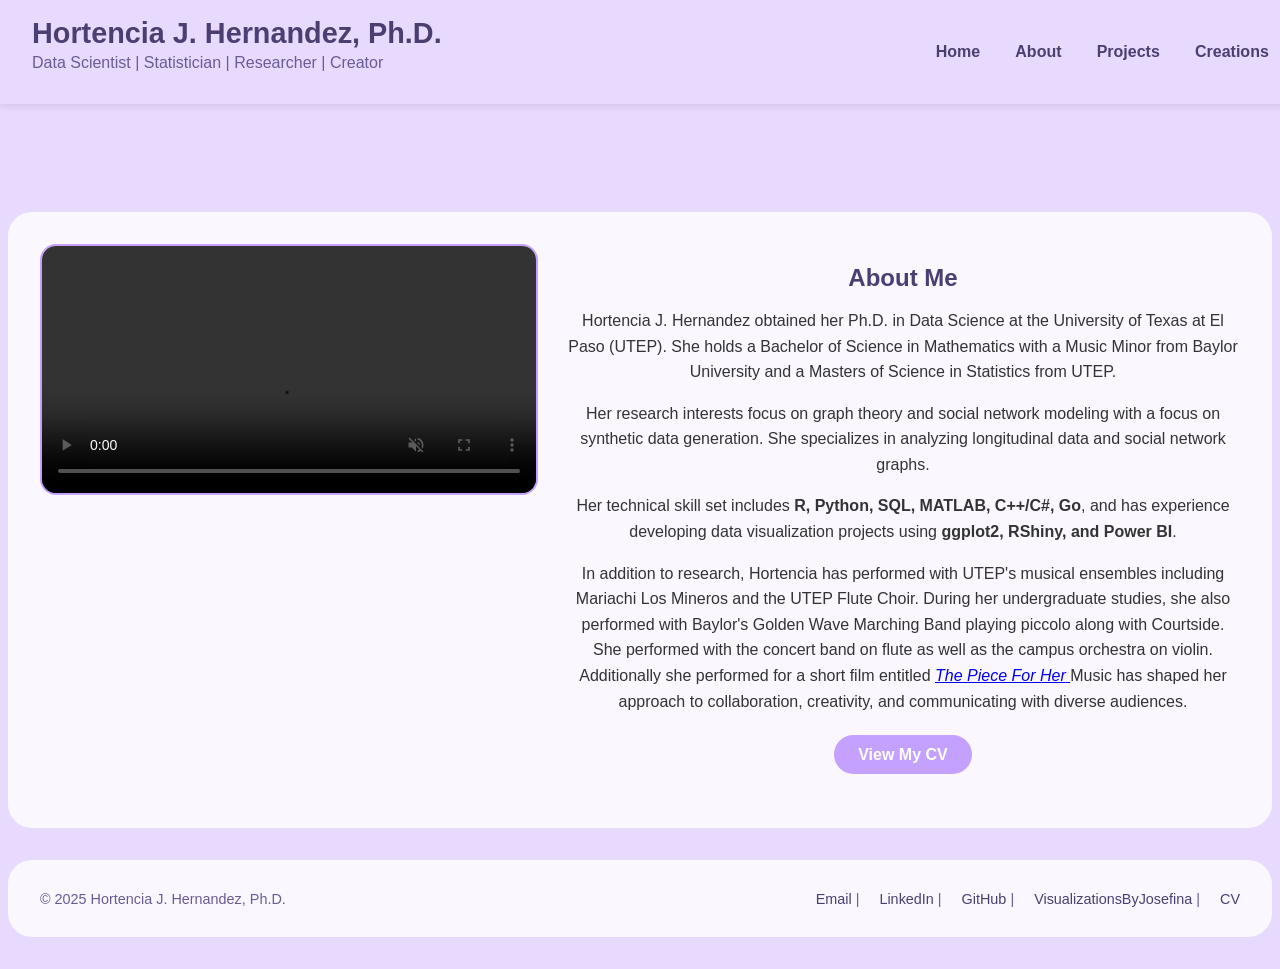
==== about.html @ 2e62b7cb "- fixed header" ====
<html lang="en">
<head>
  <meta charset="UTF-8" />
  <meta name="viewport" content="width=device-width, initial-scale=1.0" />
  <title>About | Hortencia J. Hernandez, Ph.D.</title>
  <link rel="stylesheet" href="style.css" />
</head>
<body>
<header>
  <div class="header-left">
    <h1>Hortencia J. Hernandez, Ph.D.</h1>
    <p class="subtitle">Data Scientist | Statistician | Researcher | Creator</p>
  </div>

  <nav>
    <ul>
      <li><a href="index.html">Home</a></li>
      <li><a href="about.html">About</a></li>
      <li><a href="projects.html">Projects</a></li>
      <li><a href="graphics.html">Creations</a></li>
      <li><a href="contact.html"> </a></li>
    </ul>
  </nav>
</header>


</div>

<main>
  <section class="about">
    <div class="about-flex">

      <!-- Left column: video -->
      <div class="media-container">
  <video class="about-video" autoplay muted loop controls>
    <source src="assets/videos/HortenciaGrad.mp4" type="video/mp4">
    Your browser does not support the video tag.
  </video>
</div>

      <!-- Right column: all text content -->
      <div class="text-container">
        <h2>About Me</h2>
        <p>
          Hortencia J. Hernandez obtained her Ph.D. in Data Science at the University of Texas at El Paso (UTEP). 
          She holds a Bachelor of Science in Mathematics with a Music Minor from Baylor University 
          and a Masters of Science in Statistics from UTEP.
        </p>

        <p>
          Her research interests focus on graph theory and social network modeling with a focus on synthetic data generation. 
          She specializes in analyzing longitudinal data and social network graphs.
        </p>

        <p>
          Her technical skill set includes <strong>R, Python, SQL, MATLAB, C++/C#, Go</strong>, and has experience developing data visualization projects using <strong>ggplot2, RShiny, and Power BI</strong>.
        </p>

        <p>
          In addition to research, Hortencia has performed with UTEP's musical ensembles including Mariachi Los Mineros and the UTEP Flute Choir. During her undergraduate studies, she also performed with Baylor's Golden Wave Marching Band playing piccolo along with Courtside. She performed with the concert band on flute as well as the campus orchestra on violin. Additionally she performed for a short film entitled <a href="https://www.instagram.com/p/DL0iTAeysL1/?igsh=MTh1NmRrNWR1M2JmdQ==" target="_blank"><em>The Piece For Her</em> </a>
          Music has shaped her approach to collaboration, creativity, and communicating with diverse audiences.
        </p>
<div class="cv-button-container">
  <a href="assets/docs/CV-HHernandez.pdf" target="_blank" class="download-cv">
    View My CV
  </a>
</div>

      </div> 
  
    </div> 

  </section>
</main>


<footer>
  <p>© 2025 Hortencia J. Hernandez, Ph.D.</p>
  <div class="footer-links">
    <a href="mailto:hjhernandez2016@gmail.com">Email</a> |
    <a href="https://www.linkedin.com/in/hortencia-hernandez" target="_blank">LinkedIn </a> |
    <a href="https://github.com/hjhernandez3" target="_blank"> GitHub </a> |
    <a href="https://visualizationsbyjosefina.com" target="_blank">VisualizationsByJosefina </a> |
    <a href="assets/docs/CV-HHernandez.pdf" target="_blank">CV </a>
  </div>
</footer>
</body>
</html>
---- style.css ----
/* ---------- General Styles ---------- */
body {
  background-color: #E8D9FF;
  font-family: 'Poppins', sans-serif;
  color: #333;
  margin: 0;
  padding: 0;
}

/* ---------- Header ---------- */
header {
  position: fixed;
  top: 0;
  left: 0;
  width: 100%;
  background-color: #E8D9FF;
  padding: 1rem 2rem; /* reset padding */
  box-shadow: 0 2px 8px rgba(0,0,0,0.1);
  z-index: 1000;

  display: flex;
  justify-content: space-between;
  align-items: center;
  flex-wrap: wrap; /* allow wrapping if needed */
}

/* Stack name and subtitle vertically */
.header-left {
  display: flex;
  flex-direction: column;
  min-width: 200px;
  flex-shrink: 0;
}

/* Name styling */
header h1 {
  font-size: 1.8rem;
  color: #4b3f72;
  margin: 0;
  line-height: 1.2;
}

/* Subtitle styling */
header .subtitle {
  font-size: 1rem;
  color: #6b5b95;
  margin-top: 0.2rem;
  white-space: nowrap;
}

/* Navigation container */
nav {
  flex: 1;
  min-width: 0; /* allow nav to shrink */
}

/* Nav list */
nav ul {
  list-style: none;
  display: flex;
  flex-wrap: wrap;        /* allow links to wrap */
  justify-content: flex-end;
  gap: 1.2rem;
  padding: 0;
  margin: 0;
}

/* Nav links */
nav a {
  text-decoration: none;
  color: #4b3f72;
  font-weight: 600;
  padding: 0.2rem 0.5rem;
  border-radius: 0.5rem;
  transition: background 0.3s;
  white-space: nowrap; /* prevent individual links from breaking */
}

nav a:hover {
  background-color: #d9c1ff;
}

/* ---------- Responsive Header ---------- */
@media (max-width: 950px) {
  header {
    flex-direction: column;
    align-items: center;
    text-align: center;
    padding: 1rem;
  }

  nav ul {
    justify-content: center;
    width: 100%;
    margin-top: 0.75rem;
    gap: 1rem;
  }

  header h1 {
    font-size: 1.5rem;
  }

  header .subtitle {
    font-size: 0.9rem;
  }
}


/* ---------- Main Section ---------- */
body{
  padding-top: 180px;
}
main {
  width: 95%;              /* take almost full width */
  max-width: 1200px;       /* allow wide screens */
  background: #ffffffcc;
  border-radius: 1.5rem;
  padding: 2rem;
  margin: 2rem auto;
  display: block;          /* remove flex centering */
}

/* ---------- Headings ---------- */
h2 {
  color: #4b3f72;
  text-align: center;
  margin-bottom: 1rem;
}

.intro p, .about p {
  text-align: center;
  line-height: 1.6;
}

/* ---------- Profile Pic ---------- */
.profile-pic {
  width: 150px;
  height: 150px;
  border-radius: 50%;
  display: block;
  margin: 0 auto 1rem;
  object-fit: cover;
  border: 3px solid #c4a1ff;
}

/* ---------- About Me Section (Media + Text) ---------- */
.about-flex {
  display: flex;
  align-items: flex-start;
  justify-content: center;
  gap: 2rem;
  flex-wrap: wrap;
}

.media-container {
  flex: 1 1 40%;
  text-align: center;
}

.text-container {
  flex: 1 1 55%;
}

.media-container video {
  width: 100%;
  border-radius: 1rem;
  border: 2px solid #c4a1ff;
  max-width: 500px; /* limit most videos */
}

/* About page video */
.about .about-video {
  max-width: 700px !important; /* force override */
  width: 100%;
  display: block;
  margin: 0 auto;
  border-radius: 1rem;
  border: 2px solid #c4a1ff;
}


.cv-button-container {
  text-align: center; 
  margin: 2rem 0;     
}
a.download-cv {
  background-color: #c4a1ff;
  color: white;
  padding: 0.7rem 1.5rem;
  border-radius: 2rem;
  text-decoration: none;
  font-weight: 600;
  transition: background 0.3s ease;
}

a.download-cv:hover {
  background-color: #a87fff;
}

/*------------Projects------------*/
.project-container {
  display: flex;
  gap: 2rem;             /* space between projects */
  flex-wrap: wrap;        /* stacks on smaller screens */
  justify-content: center; /* center projects if less than full width */
  margin: 2rem 0;
}

.project {
  flex: 1 1 45%;          /* flexible half width */
  min-width: 300px;      
  background-color: #ffffffcc;
  padding: 1rem;
  border-radius: 1rem;
  box-shadow: 0 4px 15px rgba(0,0,0,0.1);
}

.project-video {
  width: 100%;            /* scale to container */
  max-width: 500px;
  border-radius: 1rem;
  margin-bottom: 1rem;
}

.about-video {
  width: 100%;
  max-width: 700px;   /* keep larger than project videos */
  border-radius: 1rem;
  display: block;
  margin: 0 auto;     /* center horizontally */
}

.project-image {
  width: 100%;            /* scales to container */
  height: auto;
  border-radius: 1rem;
  margin-bottom: 1rem;
}

/* ---------- Graphics Section Layout ---------- */
.graphics-flex {
  display: flex;
  align-items: flex-start;
  justify-content: space-between;
  gap: 2rem;
  flex-wrap: wrap;
  margin-top: 1rem;
}

.graphics-text {
  flex: 1 1 40%;
  max-width: 500px;
  color: #333;
  font-size: 1.05rem;
  line-height: 1.6;
}

.graphics-text h2 {
  color: #4b3f72;
  font-size: 1.8rem;
  margin-bottom: 0.75rem;
}

/* ---------- Slideshow ---------- */
.slideshow-container {
  flex: 1 1 55%;
  max-width: 650px;
  width: 90%;
  position: relative;
  margin: 2rem auto;
  border-radius: 1rem;
  overflow: hidden;
  box-shadow: 0 4px 15px rgba(0, 0, 0, 0.2);
  background-color: #ffffffcc;
  transition: transform 0.3s ease;
}



/* Images & videos */
.slide-img,
.slide-video {
  width: 100%;
  max-height: 500px;
  object-fit: contain;
  border-radius: 1rem;
  display: block;
  margin: 0 auto;
  background-color: #ffffff;
}

/* Slides */
.slide {
  display: none;
}

/* Arrows */
.prev, .next {
  cursor: pointer;
  position: absolute;
  top: 50%;
  width: auto;
  padding: 16px;
  margin-top: -22px;
  color: #4b3f72;
  font-weight: bold;
  font-size: 22px;
  transition: 0.3s;
  border-radius: 0 3px 3px 0;
  user-select: none;
}

.next {
  right: 0;
  border-radius: 3px 0 0 3px;
}

.prev:hover, .next:hover {
  background-color: #c4a1ff;
  color: white;
}

/* Dots */
.dot {
  cursor: pointer;
  height: 12px;
  width: 12px;
  margin: 0 4px;
  background-color: #d9c1ff;
  border-radius: 50%;
  display: inline-block;
  transition: background-color 0.3s ease;
}

.active, .dot:hover {
  background-color: #a87fff;
}

/* Fade animation */
.fade {
  animation-name: fade;
  animation-duration: 1s;
}

@keyframes fade {
  from {opacity: .4}
  to {opacity: 1}
}

/* Responsive stacking on mobile */
@media (max-width: 900px) {
  .graphics-flex {
    flex-direction: column;
    align-items: center;
  }

  .graphics-text, .slideshow-container {
    max-width: 100%;
  }

  .graphics-text {
    text-align: center;
  }
}


/* ---------- Contact Form ---------- */
.iframe-container {
  width: 100%;
  max-width: 700px; /* match your main content width */
  margin: 0 auto;   /* center on the page */
  border-radius: 1rem;
  overflow: hidden;
  box-shadow: 0 4px 15px rgba(0,0,0,0.2);
}
.iframe-container iframe {
  border: none;
}


/* ---------- Footer ---------- */
footer {
  display: flex;
  justify-content: space-between; /* left = copyright, right = links */
  align-items: center;
  font-size: 0.9rem;
  color: #6b5b95;
  padding: 1rem 2rem;
  background-color: #ffffffcc;
  border-radius: 1.5rem;
  margin: 2rem auto;
  max-width: 1200px;
}

footer .footer-links a {
  color: #4b3f72;
  text-decoration: none;
  margin-left: 1rem;
  font-weight: 500;
  transition: color 0.3s ease;
}

footer .footer-links a:hover {
  color: #a87fff;
}
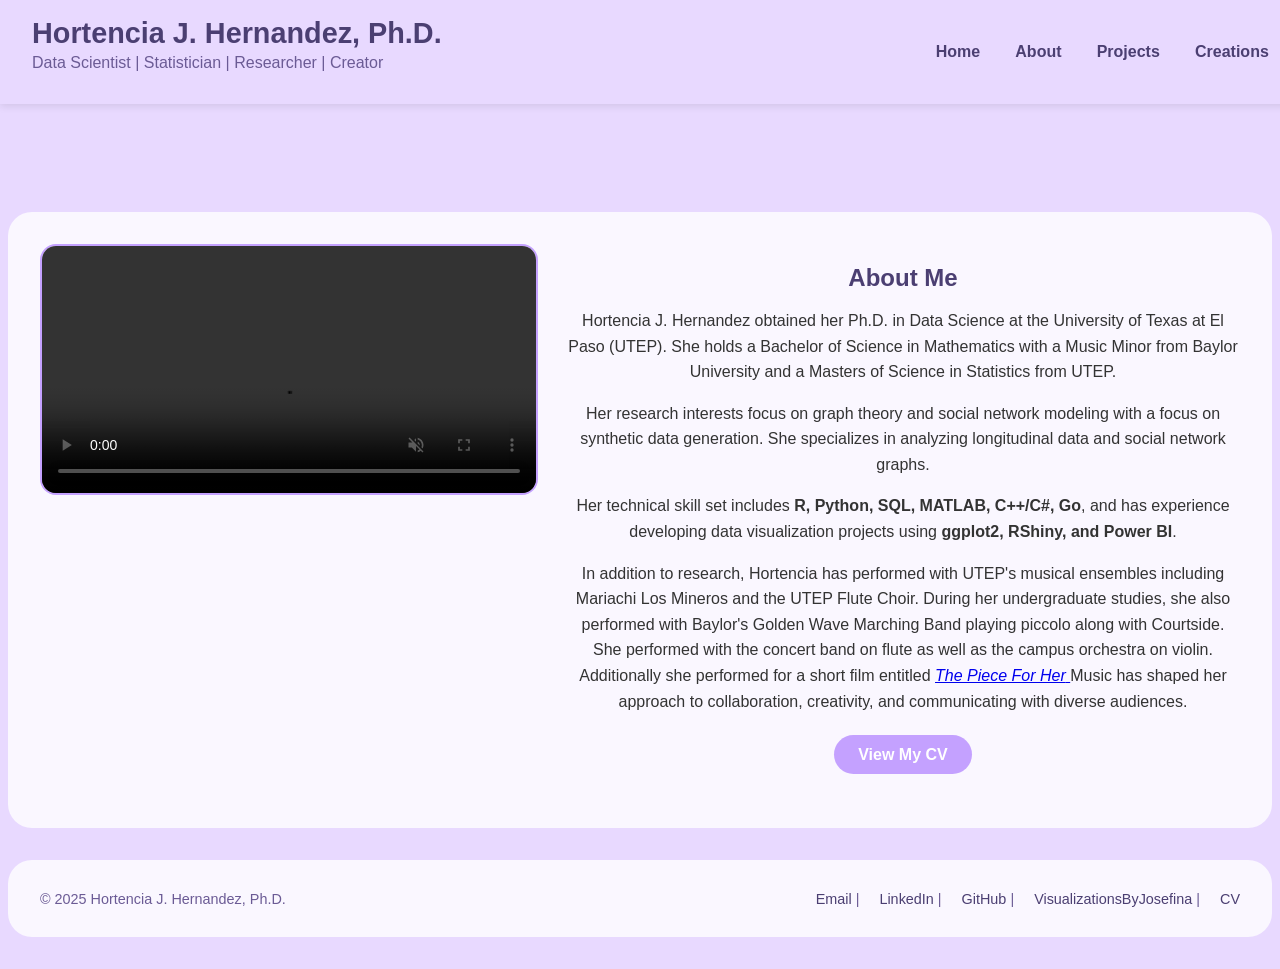
==== commit 8a88ba9b: "- edits" ====
--- a/about.html
+++ b/about.html
@@ -16,7 +16,15 @@
     <ul>
       <li><a href="index.html">Home</a></li>
       <li><a href="about.html">About</a></li>
-      <li><a href="projects.html">Projects</a></li>
+     <li class="dropdown">
+  <a href="projects.html">Projects</a>
+  <ul class="dropdown-menu">
+    <li><a href="projects.html#publications">Publications</a></li>
+    <li><a href="projects.html#academic">Academic</a></li>
+    <li><a href="projects.html#personal">Personal</a></li>
+  </ul>
+</li>
+
       <li><a href="graphics.html">Creations</a></li>
       <li><a href="contact.html"> </a></li>
     </ul>
--- a/style.css
+++ b/style.css
@@ -237,6 +237,51 @@
   margin-bottom: 1rem;
 }
 
+/* ---------- Dropdown Menu ---------- */
+nav ul li.dropdown {
+  position: relative;
+}
+
+nav ul li .dropdown-menu {
+  display: none;
+  position: absolute;
+  top: 100%; /* show below the parent */
+  left: 0;
+  background-color: #E8D9FF;
+  box-shadow: 0 4px 8px rgba(0,0,0,0.1);
+  border-radius: 0.75rem;
+  list-style: none;
+  padding: 0.5rem 0;
+  margin: 0;
+  min-width: 180px;
+  z-index: 999;
+}
+
+nav ul li .dropdown-menu li {
+  width: 100%;
+}
+
+nav ul li .dropdown-menu a {
+  display: block;
+  padding: 0.5rem 1rem;
+  color: #4b3f72;
+  text-decoration: none;
+  font-weight: 500;
+  transition: background 0.3s ease;
+}
+
+nav ul li .dropdown-menu a:hover {
+  background-color: #d9c1ff;
+}
+
+/* Show dropdown on hover */
+nav ul li.dropdown:hover .dropdown-menu {
+  display: block;
+}
+
+[id] {
+  scroll-margin-top: 180px; /* same as your header height */
+}
 /* ---------- Graphics Section Layout ---------- */
 .graphics-flex {
   display: flex;
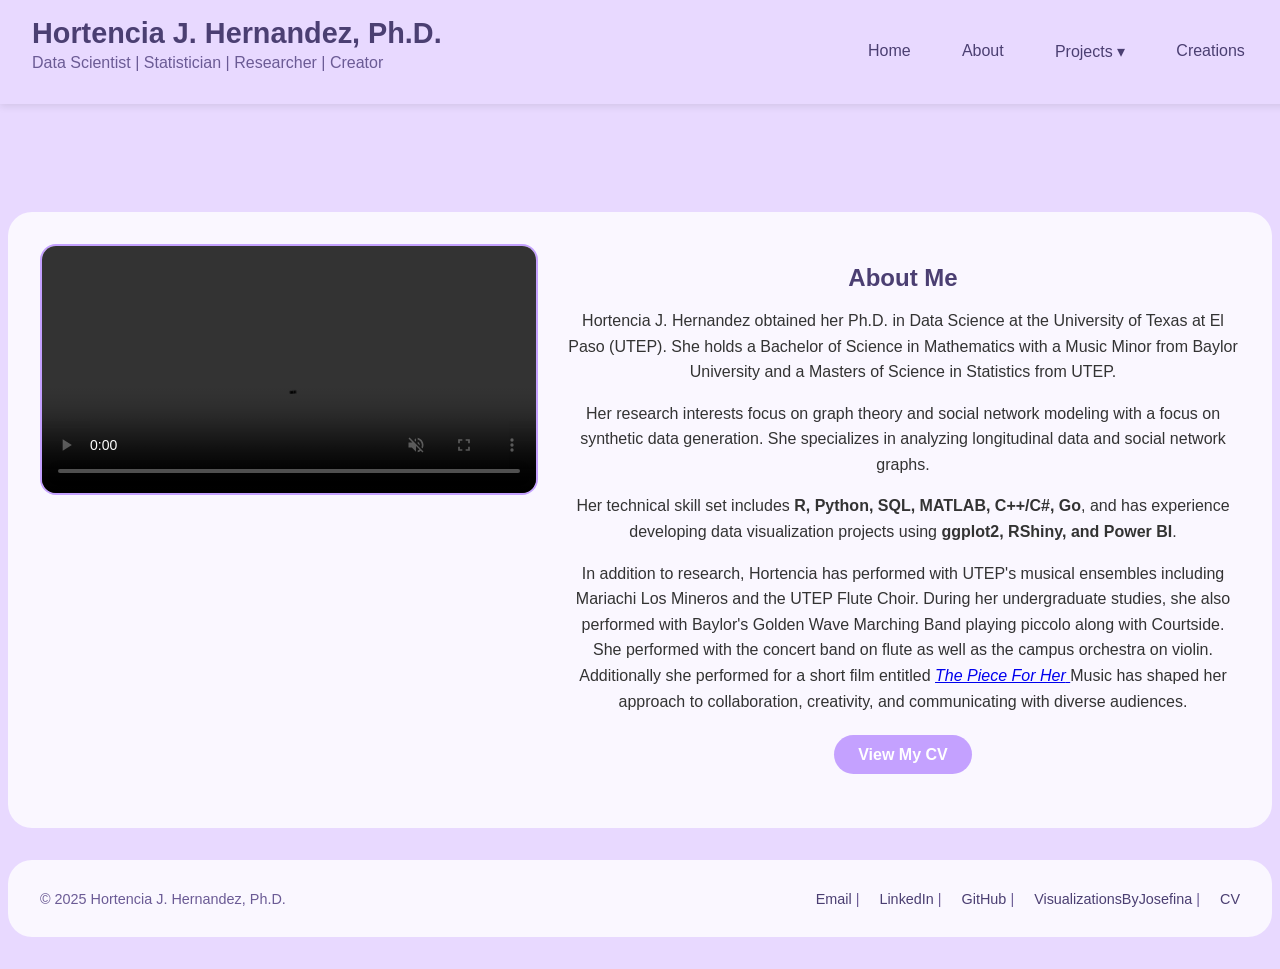
==== commit 2b4eeb2c: "- edits" ====
--- a/about.html
+++ b/about.html
@@ -17,13 +17,13 @@
       <li><a href="index.html">Home</a></li>
       <li><a href="about.html">About</a></li>
      <li class="dropdown">
-  <a href="projects.html">Projects</a>
-  <ul class="dropdown-menu">
-    <li><a href="projects.html#publications">Publications</a></li>
-    <li><a href="projects.html#academic">Academic</a></li>
-    <li><a href="projects.html#personal">Personal</a></li>
-  </ul>
-</li>
+        <a href="projects.html">Projects ▾</a>
+        <ul class="dropdown-menu">
+          <li><a href="projects.html#publications">Publications</a></li>
+          <li><a href="projects.html#academic">Academic</a></li>
+          <li><a href="projects.html#personal">Personal</a></li>
+        </ul>
+      </li>
 
       <li><a href="graphics.html">Creations</a></li>
       <li><a href="contact.html"> </a></li>
--- a/style.css
+++ b/style.css
@@ -238,14 +238,34 @@
 }
 
 /* ---------- Dropdown Menu ---------- */
+nav ul {
+  list-style: none;
+  margin: 0;
+  padding: 0;
+}
+
+nav ul li {
+  position: relative;
+  display: inline-block;
+}
+
+nav ul li a {
+  text-decoration: none;
+  padding: 0.5rem 1rem;
+  color: #4b3f72;
+  font-weight: 500;
+}
+
+/* Dropdown container */
 nav ul li.dropdown {
   position: relative;
 }
 
+/* Dropdown menu - hidden by default */
 nav ul li .dropdown-menu {
   display: none;
   position: absolute;
-  top: 100%; /* show below the parent */
+  top: 100%;
   left: 0;
   background-color: #E8D9FF;
   box-shadow: 0 4px 8px rgba(0,0,0,0.1);
@@ -257,10 +277,7 @@
   z-index: 999;
 }
 
-nav ul li .dropdown-menu li {
-  width: 100%;
-}
-
+/* Dropdown links */
 nav ul li .dropdown-menu a {
   display: block;
   padding: 0.5rem 1rem;
@@ -274,14 +291,13 @@
   background-color: #d9c1ff;
 }
 
-/* Show dropdown on hover */
-nav ul li.dropdown:hover .dropdown-menu {
-  display: block;
-}
-
-[id] {
-  scroll-margin-top: 180px; /* same as your header height */
-}
+/* 🪄 Show dropdown only when hovering */
+nav ul li.dropdown:hover > .dropdown-menu {
+  display: block;
+}
+
+
+
 /* ---------- Graphics Section Layout ---------- */
 .graphics-flex {
   display: flex;
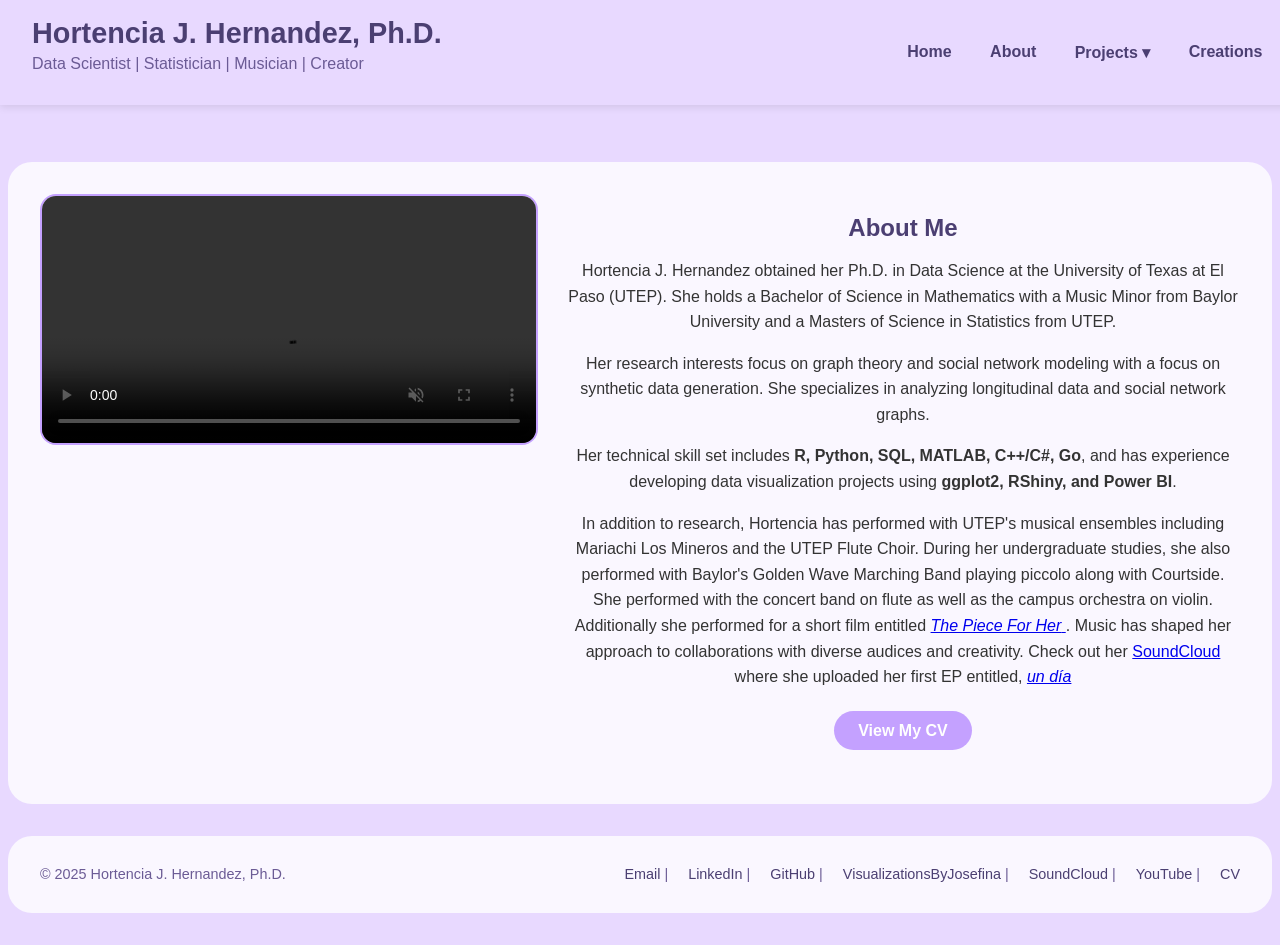
==== commit a7a48c25: "- edits" ====
--- a/about.html
+++ b/about.html
@@ -9,7 +9,7 @@
 <header>
   <div class="header-left">
     <h1>Hortencia J. Hernandez, Ph.D.</h1>
-    <p class="subtitle">Data Scientist | Statistician | Researcher | Creator</p>
+    <p class="subtitle">Data Scientist | Statistician | Musician | Creator</p>
   </div>
 
   <nav>
@@ -65,8 +65,8 @@
         </p>
 
         <p>
-          In addition to research, Hortencia has performed with UTEP's musical ensembles including Mariachi Los Mineros and the UTEP Flute Choir. During her undergraduate studies, she also performed with Baylor's Golden Wave Marching Band playing piccolo along with Courtside. She performed with the concert band on flute as well as the campus orchestra on violin. Additionally she performed for a short film entitled <a href="https://www.instagram.com/p/DL0iTAeysL1/?igsh=MTh1NmRrNWR1M2JmdQ==" target="_blank"><em>The Piece For Her</em> </a>
-          Music has shaped her approach to collaboration, creativity, and communicating with diverse audiences.
+          In addition to research, Hortencia has performed with UTEP's musical ensembles including Mariachi Los Mineros and the UTEP Flute Choir. During her undergraduate studies, she also performed with Baylor's Golden Wave Marching Band playing piccolo along with Courtside. She performed with the concert band on flute as well as the campus orchestra on violin. Additionally she performed for a short film entitled <a href="https://www.instagram.com/p/DL0iTAeysL1/?igsh=MTh1NmRrNWR1M2JmdQ==" target="_blank"><em>The Piece For Her</em> </a>.
+          Music has shaped her approach to collaborations with diverse audices and creativity. Check out her <a href="https://soundcloud.com/musicadejosefina" target="_blank">SoundCloud </a> where she uploaded her first EP entitled, <a href="https://on.soundcloud.com/PuwFQcMLRXr0HJtmc0" target="_blank"><em>un día</em> </a>
         </p>
 <div class="cv-button-container">
   <a href="assets/docs/CV-HHernandez.pdf" target="_blank" class="download-cv">
@@ -89,6 +89,8 @@
     <a href="https://www.linkedin.com/in/hortencia-hernandez" target="_blank">LinkedIn </a> |
     <a href="https://github.com/hjhernandez3" target="_blank"> GitHub </a> |
     <a href="https://visualizationsbyjosefina.com" target="_blank">VisualizationsByJosefina </a> |
+    <a href="https://soundcloud.com/musicadejosefina" target="_blank">SoundCloud </a> |
+    <a href="https://www.youtube.com/@creacionesdejosefina" target="_blank">YouTube </a> |
     <a href="assets/docs/CV-HHernandez.pdf" target="_blank">CV </a>
   </div>
 </footer>
--- a/style.css
+++ b/style.css
@@ -5,265 +5,84 @@
   color: #333;
   margin: 0;
   padding: 0;
-}
-
-/* ---------- Header ---------- */
+  padding-top: 130px; /* space for fixed header */
+}
+
+/* ---------- Header (Fixed + Compact) ---------- */
 header {
   position: fixed;
   top: 0;
   left: 0;
   width: 100%;
   background-color: #E8D9FF;
-  padding: 1rem 2rem; /* reset padding */
   box-shadow: 0 2px 8px rgba(0,0,0,0.1);
   z-index: 1000;
 
   display: flex;
   justify-content: space-between;
   align-items: center;
-  flex-wrap: wrap; /* allow wrapping if needed */
-}
-
-/* Stack name and subtitle vertically */
+  padding: 1rem 2rem;
+  flex-wrap: wrap;
+}
+
+/* Left side: name & subtitle stacked */
 .header-left {
   display: flex;
   flex-direction: column;
-  min-width: 200px;
-  flex-shrink: 0;
-}
-
-/* Name styling */
-header h1 {
+  justify-content: center;
+  min-width: 220px;
+}
+
+.header-left h1 {
+  margin: 0;
   font-size: 1.8rem;
   color: #4b3f72;
-  margin: 0;
   line-height: 1.2;
 }
 
-/* Subtitle styling */
-header .subtitle {
+.header-left .subtitle {
   font-size: 1rem;
   color: #6b5b95;
-  margin-top: 0.2rem;
-  white-space: nowrap;
-}
-
-/* Navigation container */
+  margin-top: 0.25rem;
+}
+
+/* Right side navigation */
 nav {
   flex: 1;
-  min-width: 0; /* allow nav to shrink */
-}
-
-/* Nav list */
+  display: flex;
+  justify-content: flex-end;
+}
+
 nav ul {
   list-style: none;
   display: flex;
-  flex-wrap: wrap;        /* allow links to wrap */
-  justify-content: flex-end;
-  gap: 1.2rem;
+  gap: 1rem;
+  margin: 0;
   padding: 0;
-  margin: 0;
-}
-
-/* Nav links */
+  align-items: center;
+}
+
 nav a {
   text-decoration: none;
   color: #4b3f72;
   font-weight: 600;
-  padding: 0.2rem 0.5rem;
+  padding: 0.3rem 0.7rem;
   border-radius: 0.5rem;
-  transition: background 0.3s;
-  white-space: nowrap; /* prevent individual links from breaking */
+  transition: background 0.3s ease;
+  white-space: nowrap;
 }
 
 nav a:hover {
   background-color: #d9c1ff;
 }
 
-/* ---------- Responsive Header ---------- */
-@media (max-width: 950px) {
-  header {
-    flex-direction: column;
-    align-items: center;
-    text-align: center;
-    padding: 1rem;
-  }
-
-  nav ul {
-    justify-content: center;
-    width: 100%;
-    margin-top: 0.75rem;
-    gap: 1rem;
-  }
-
-  header h1 {
-    font-size: 1.5rem;
-  }
-
-  header .subtitle {
-    font-size: 0.9rem;
-  }
-}
-
-
-/* ---------- Main Section ---------- */
-body{
-  padding-top: 180px;
-}
-main {
-  width: 95%;              /* take almost full width */
-  max-width: 1200px;       /* allow wide screens */
-  background: #ffffffcc;
-  border-radius: 1.5rem;
-  padding: 2rem;
-  margin: 2rem auto;
-  display: block;          /* remove flex centering */
-}
-
-/* ---------- Headings ---------- */
-h2 {
-  color: #4b3f72;
-  text-align: center;
-  margin-bottom: 1rem;
-}
-
-.intro p, .about p {
-  text-align: center;
-  line-height: 1.6;
-}
-
-/* ---------- Profile Pic ---------- */
-.profile-pic {
-  width: 150px;
-  height: 150px;
-  border-radius: 50%;
-  display: block;
-  margin: 0 auto 1rem;
-  object-fit: cover;
-  border: 3px solid #c4a1ff;
-}
-
-/* ---------- About Me Section (Media + Text) ---------- */
-.about-flex {
-  display: flex;
-  align-items: flex-start;
-  justify-content: center;
-  gap: 2rem;
-  flex-wrap: wrap;
-}
-
-.media-container {
-  flex: 1 1 40%;
-  text-align: center;
-}
-
-.text-container {
-  flex: 1 1 55%;
-}
-
-.media-container video {
-  width: 100%;
-  border-radius: 1rem;
-  border: 2px solid #c4a1ff;
-  max-width: 500px; /* limit most videos */
-}
-
-/* About page video */
-.about .about-video {
-  max-width: 700px !important; /* force override */
-  width: 100%;
-  display: block;
-  margin: 0 auto;
-  border-radius: 1rem;
-  border: 2px solid #c4a1ff;
-}
-
-
-.cv-button-container {
-  text-align: center; 
-  margin: 2rem 0;     
-}
-a.download-cv {
-  background-color: #c4a1ff;
-  color: white;
-  padding: 0.7rem 1.5rem;
-  border-radius: 2rem;
-  text-decoration: none;
-  font-weight: 600;
-  transition: background 0.3s ease;
-}
-
-a.download-cv:hover {
-  background-color: #a87fff;
-}
-
-/*------------Projects------------*/
-.project-container {
-  display: flex;
-  gap: 2rem;             /* space between projects */
-  flex-wrap: wrap;        /* stacks on smaller screens */
-  justify-content: center; /* center projects if less than full width */
-  margin: 2rem 0;
-}
-
-.project {
-  flex: 1 1 45%;          /* flexible half width */
-  min-width: 300px;      
-  background-color: #ffffffcc;
-  padding: 1rem;
-  border-radius: 1rem;
-  box-shadow: 0 4px 15px rgba(0,0,0,0.1);
-}
-
-.project-video {
-  width: 100%;            /* scale to container */
-  max-width: 500px;
-  border-radius: 1rem;
-  margin-bottom: 1rem;
-}
-
-.about-video {
-  width: 100%;
-  max-width: 700px;   /* keep larger than project videos */
-  border-radius: 1rem;
-  display: block;
-  margin: 0 auto;     /* center horizontally */
-}
-
-.project-image {
-  width: 100%;            /* scales to container */
-  height: auto;
-  border-radius: 1rem;
-  margin-bottom: 1rem;
-}
-
 /* ---------- Dropdown Menu ---------- */
-nav ul {
-  list-style: none;
-  margin: 0;
-  padding: 0;
-}
-
 nav ul li {
   position: relative;
-  display: inline-block;
-}
-
-nav ul li a {
-  text-decoration: none;
-  padding: 0.5rem 1rem;
-  color: #4b3f72;
-  font-weight: 500;
-}
-
-/* Dropdown container */
-nav ul li.dropdown {
-  position: relative;
-}
-
-/* Dropdown menu - hidden by default */
-nav ul li .dropdown-menu {
-  display: none;
+}
+
+nav ul li ul.dropdown-menu {
+  display: none !important; /* hide by default */
   position: absolute;
   top: 100%;
   left: 0;
@@ -277,8 +96,7 @@
   z-index: 999;
 }
 
-/* Dropdown links */
-nav ul li .dropdown-menu a {
+nav ul li ul.dropdown-menu a {
   display: block;
   padding: 0.5rem 1rem;
   color: #4b3f72;
@@ -287,18 +105,160 @@
   transition: background 0.3s ease;
 }
 
-nav ul li .dropdown-menu a:hover {
+nav ul li ul.dropdown-menu a:hover {
   background-color: #d9c1ff;
 }
 
-/* 🪄 Show dropdown only when hovering */
-nav ul li.dropdown:hover > .dropdown-menu {
+/* Show dropdown on hover */
+nav ul li.dropdown:hover > ul.dropdown-menu {
+  display: block !important;
+}
+
+/* ---------- Responsive Header ---------- */
+@media (max-width: 950px) {
+  header {
+    flex-direction: column;
+    align-items: center;
+    text-align: center;
+    padding: 1rem;
+  }
+
+  nav ul {
+    justify-content: center;
+    flex-wrap: wrap;
+    width: 100%;
+    margin-top: 0.75rem;
+  }
+
+  header h1 {
+    font-size: 1.5rem;
+  }
+
+  header .subtitle {
+    font-size: 0.9rem;
+  }
+}
+
+/* ---------- Main Section ---------- */
+main {
+  width: 95%;
+  max-width: 1200px;
+  background: #ffffffcc;
+  border-radius: 1.5rem;
+  padding: 2rem;
+  margin: 2rem auto;
   display: block;
 }
 
-
-
-/* ---------- Graphics Section Layout ---------- */
+/* ---------- Headings ---------- */
+h2 {
+  color: #4b3f72;
+  text-align: center;
+  margin-bottom: 1rem;
+}
+
+.intro p, .about p {
+  text-align: center;
+  line-height: 1.6;
+}
+
+/* ---------- Profile Pic ---------- */
+.profile-pic {
+  width: 150px;
+  height: 150px;
+  border-radius: 50%;
+  display: block;
+  margin: 0 auto 1rem;
+  object-fit: cover;
+  border: 3px solid #c4a1ff;
+}
+
+/* ---------- About Me Section (Media + Text) ---------- */
+.about-flex {
+  display: flex;
+  align-items: flex-start;
+  justify-content: center;
+  gap: 2rem;
+  flex-wrap: wrap;
+}
+
+.media-container {
+  flex: 1 1 40%;
+  text-align: center;
+}
+
+.text-container {
+  flex: 1 1 55%;
+}
+
+.media-container video {
+  width: 100%;
+  border-radius: 1rem;
+  border: 2px solid #c4a1ff;
+  max-width: 500px;
+}
+
+.about .about-video {
+  max-width: 700px !important;
+  width: 100%;
+  display: block;
+  margin: 0 auto;
+  border-radius: 1rem;
+  border: 2px solid #c4a1ff;
+}
+
+.cv-button-container {
+  text-align: center;
+  margin: 2rem 0;
+}
+
+a.download-cv {
+  background-color: #c4a1ff;
+  color: white;
+  padding: 0.7rem 1.5rem;
+  border-radius: 2rem;
+  text-decoration: none;
+  font-weight: 600;
+  transition: background 0.3s ease;
+}
+
+a.download-cv:hover {
+  background-color: #a87fff;
+}
+
+/* ---------- Projects ---------- */
+.project-container {
+  display: flex;
+  gap: 2rem;
+  flex-wrap: wrap;
+  justify-content: center;
+  margin: 2rem 0;
+}
+
+.project {
+  flex: 1 1 45%;
+  min-width: 300px;
+  background-color: #ffffffcc;
+  padding: 1rem;
+  border-radius: 1rem;
+  box-shadow: 0 4px 15px rgba(0,0,0,0.1);
+}
+
+.project-video {
+  width: 100%;
+  max-width: 500px;
+  border-radius: 1rem;
+  margin-bottom: 1rem;
+}
+
+.project-image {
+  width: 100%;
+  height: auto;
+  border-radius: 1rem;
+  margin-bottom: 1rem;
+}
+
+/* ---------- Graphics Section ---------- */
 .graphics-flex {
   display: flex;
   align-items: flex-start;
@@ -336,9 +296,6 @@
   transition: transform 0.3s ease;
 }
 
-
-
-/* Images & videos */
 .slide-img,
 .slide-video {
   width: 100%;
@@ -350,12 +307,10 @@
   background-color: #ffffff;
 }
 
-/* Slides */
 .slide {
   display: none;
 }
 
-/* Arrows */
 .prev, .next {
   cursor: pointer;
   position: absolute;
@@ -381,7 +336,6 @@
   color: white;
 }
 
-/* Dots */
 .dot {
   cursor: pointer;
   height: 12px;
@@ -397,7 +351,6 @@
   background-color: #a87fff;
 }
 
-/* Fade animation */
 .fade {
   animation-name: fade;
   animation-duration: 1s;
@@ -408,41 +361,24 @@
   to {opacity: 1}
 }
 
-/* Responsive stacking on mobile */
-@media (max-width: 900px) {
-  .graphics-flex {
-    flex-direction: column;
-    align-items: center;
-  }
-
-  .graphics-text, .slideshow-container {
-    max-width: 100%;
-  }
-
-  .graphics-text {
-    text-align: center;
-  }
-}
-
-
 /* ---------- Contact Form ---------- */
 .iframe-container {
   width: 100%;
-  max-width: 700px; /* match your main content width */
-  margin: 0 auto;   /* center on the page */
+  max-width: 700px;
+  margin: 0 auto;
   border-radius: 1rem;
   overflow: hidden;
   box-shadow: 0 4px 15px rgba(0,0,0,0.2);
 }
+
 .iframe-container iframe {
   border: none;
 }
 
-
 /* ---------- Footer ---------- */
 footer {
   display: flex;
-  justify-content: space-between; /* left = copyright, right = links */
+  justify-content: space-between;
   align-items: center;
   font-size: 0.9rem;
   color: #6b5b95;
@@ -464,3 +400,19 @@
 footer .footer-links a:hover {
   color: #a87fff;
 }
+
+/* ---------- Responsive Graphics ---------- */
+@media (max-width: 900px) {
+  .graphics-flex {
+    flex-direction: column;
+    align-items: center;
+  }
+
+  .graphics-text, .slideshow-container {
+    max-width: 100%;
+  }
+
+  .graphics-text {
+    text-align: center;
+  }
+}
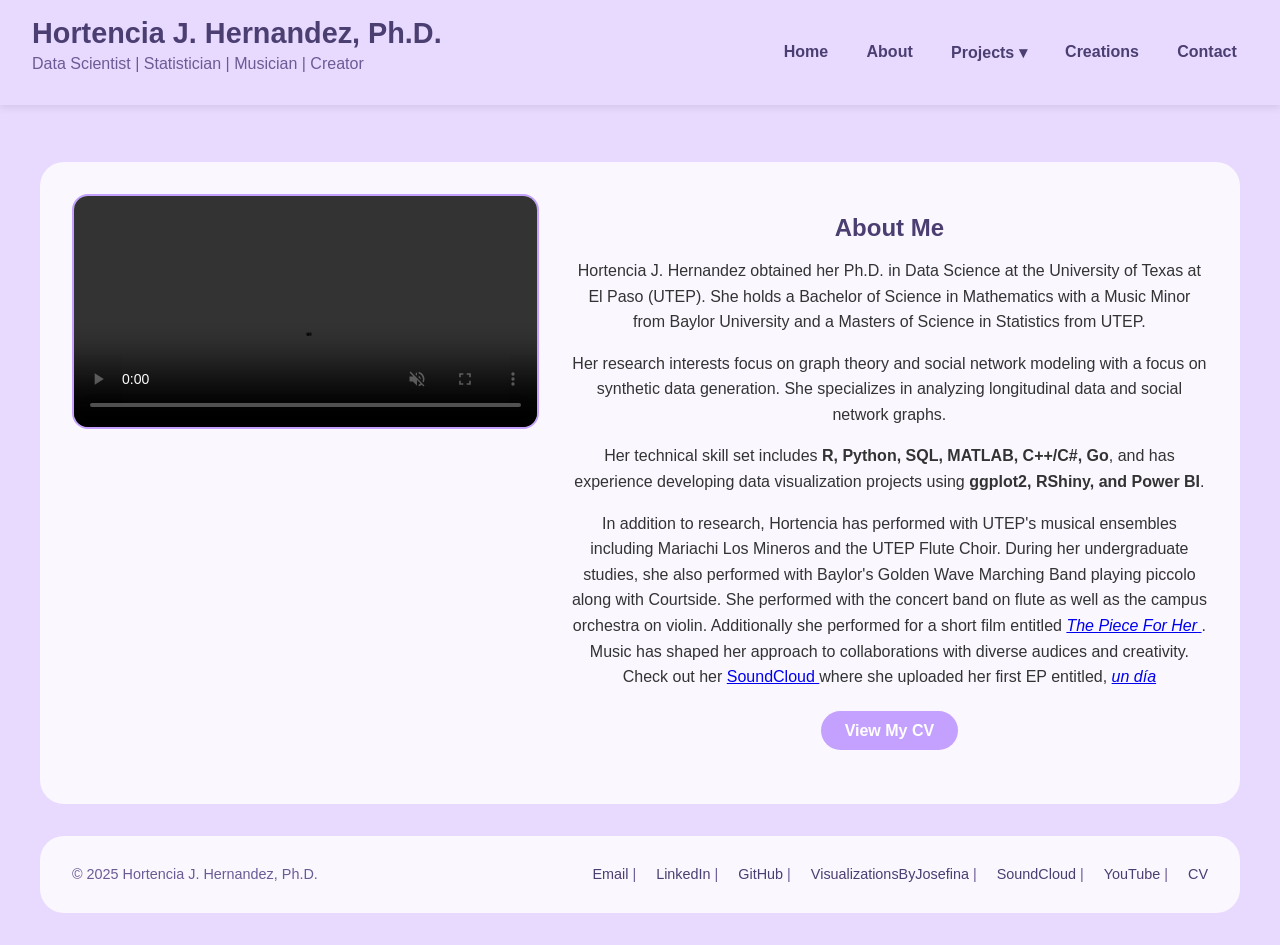
==== commit a37a64ac: "- edits" ====
--- a/about.html
+++ b/about.html
@@ -26,7 +26,7 @@
       </li>
 
       <li><a href="graphics.html">Creations</a></li>
-      <li><a href="contact.html"> </a></li>
+      <li><a href="contact.html">Contact</a></li>
     </ul>
   </nav>
 </header>
--- a/style.css
+++ b/style.css
@@ -1,3 +1,6 @@
+html, body {
+  overflow-x: hidden;
+}
 /* ---------- General Styles ---------- */
 body {
   background-color: #E8D9FF;
@@ -69,7 +72,7 @@
   padding: 0.3rem 0.7rem;
   border-radius: 0.5rem;
   transition: background 0.3s ease;
-  white-space: nowrap;
+  white-space: normal;
 }
 
 nav a:hover {
@@ -416,3 +419,10 @@
     text-align: center;
   }
 }
+
+* {
+  box-sizing: border-box;
+}
+html, body {
+  overflow-x: hidden;
+}
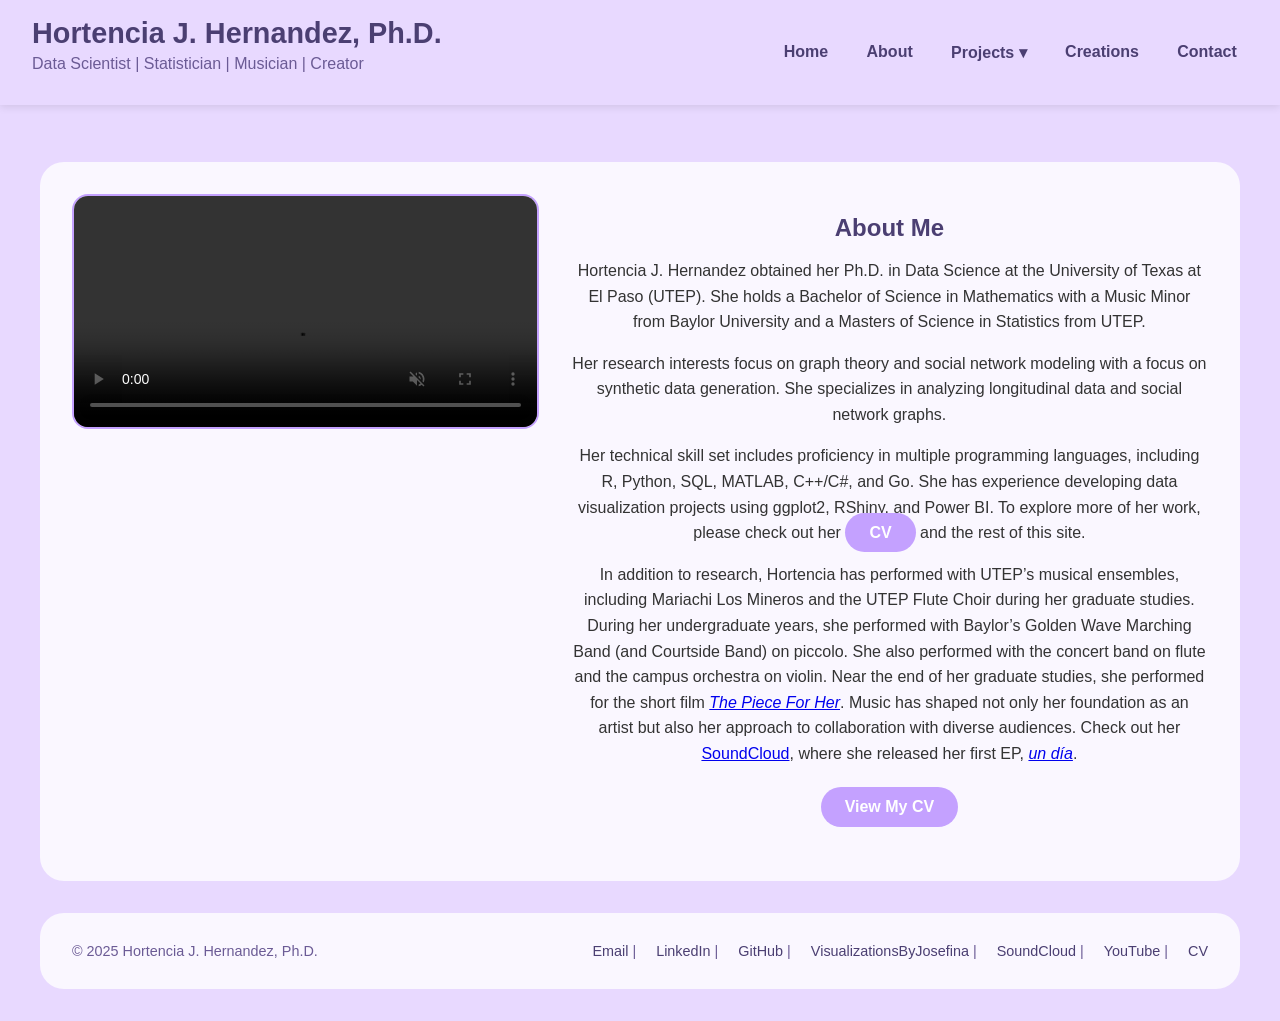
==== commit 02f6a2bc: "- edits" ====
--- a/about.html
+++ b/about.html
@@ -61,12 +61,13 @@
         </p>
 
         <p>
-          Her technical skill set includes <strong>R, Python, SQL, MATLAB, C++/C#, Go</strong>, and has experience developing data visualization projects using <strong>ggplot2, RShiny, and Power BI</strong>.
+          Her technical skill set includes proficiency in multiple programming languages, including R, Python, SQL, MATLAB, C++/C#, and Go. She has experience developing data visualization projects using ggplot2, RShiny, and Power BI. To explore more of her work, please check out her
+<a href="assets/docs/CV-HHernandez.pdf" target="_blank" class="download-cv">CV</a> and the rest of this site.
         </p>
 
         <p>
-          In addition to research, Hortencia has performed with UTEP's musical ensembles including Mariachi Los Mineros and the UTEP Flute Choir. During her undergraduate studies, she also performed with Baylor's Golden Wave Marching Band playing piccolo along with Courtside. She performed with the concert band on flute as well as the campus orchestra on violin. Additionally she performed for a short film entitled <a href="https://www.instagram.com/p/DL0iTAeysL1/?igsh=MTh1NmRrNWR1M2JmdQ==" target="_blank"><em>The Piece For Her</em> </a>.
-          Music has shaped her approach to collaborations with diverse audices and creativity. Check out her <a href="https://soundcloud.com/musicadejosefina" target="_blank">SoundCloud </a> where she uploaded her first EP entitled, <a href="https://on.soundcloud.com/PuwFQcMLRXr0HJtmc0" target="_blank"><em>un día</em> </a>
+          In addition to research, Hortencia has performed with UTEP’s musical ensembles, including Mariachi Los Mineros and the UTEP Flute Choir during her graduate studies. During her undergraduate years, she performed with Baylor’s Golden Wave Marching Band (and Courtside Band) on piccolo. She also performed with the concert band on flute and the campus orchestra on violin. Near the end of her graduate studies, she performed for the short film <a href="https://www.instagram.com/p/DL0iTAeysL1/?igsh=MTh1NmRrNWR1M2JmdQ==" target="_blank"><em>The Piece For Her</em></a>.
+          Music has shaped not only her foundation as an artist but also her approach to collaboration with diverse audiences. Check out her <a href="https://soundcloud.com/musicadejosefina" target="_blank">SoundCloud</a>, where she released her first EP, <a href="https://on.soundcloud.com/PuwFQcMLRXr0HJtmc0" target="_blank"><em>un día</em></a>.
         </p>
 <div class="cv-button-container">
   <a href="assets/docs/CV-HHernandez.pdf" target="_blank" class="download-cv">
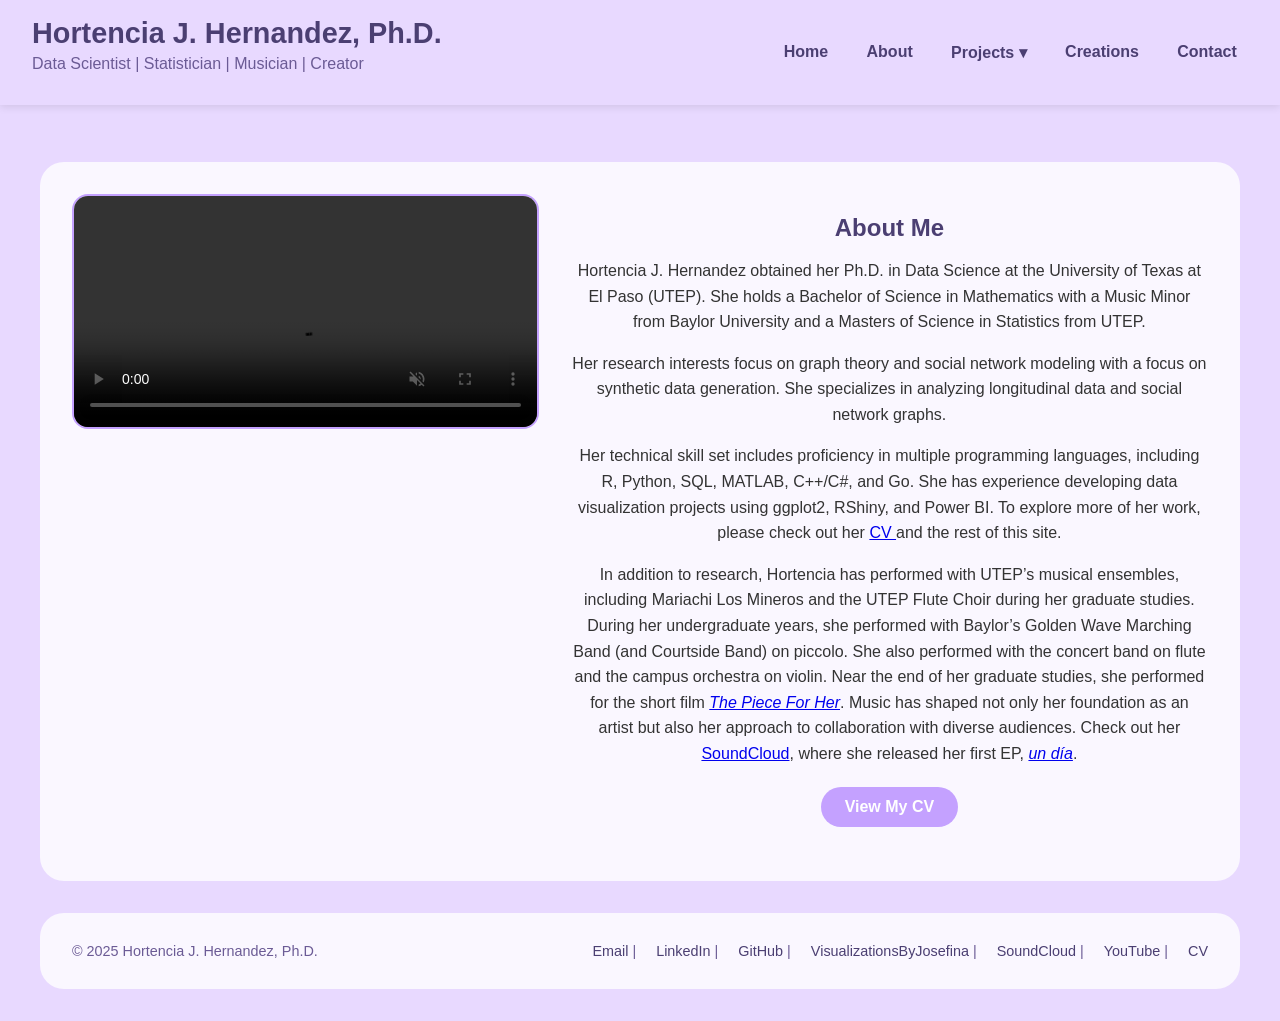
==== commit a8e419fa: "- edits" ====
--- a/about.html
+++ b/about.html
@@ -61,8 +61,7 @@
         </p>
 
         <p>
-          Her technical skill set includes proficiency in multiple programming languages, including R, Python, SQL, MATLAB, C++/C#, and Go. She has experience developing data visualization projects using ggplot2, RShiny, and Power BI. To explore more of her work, please check out her
-<a href="assets/docs/CV-HHernandez.pdf" target="_blank" class="download-cv">CV</a> and the rest of this site.
+          Her technical skill set includes proficiency in multiple programming languages, including R, Python, SQL, MATLAB, C++/C#, and Go. She has experience developing data visualization projects using ggplot2, RShiny, and Power BI. To explore more of her work, please check out her <a href="assets/docs/CV-HHernandez.pdf" target="_blank">CV </a> and the rest of this site.
         </p>
 
         <p>
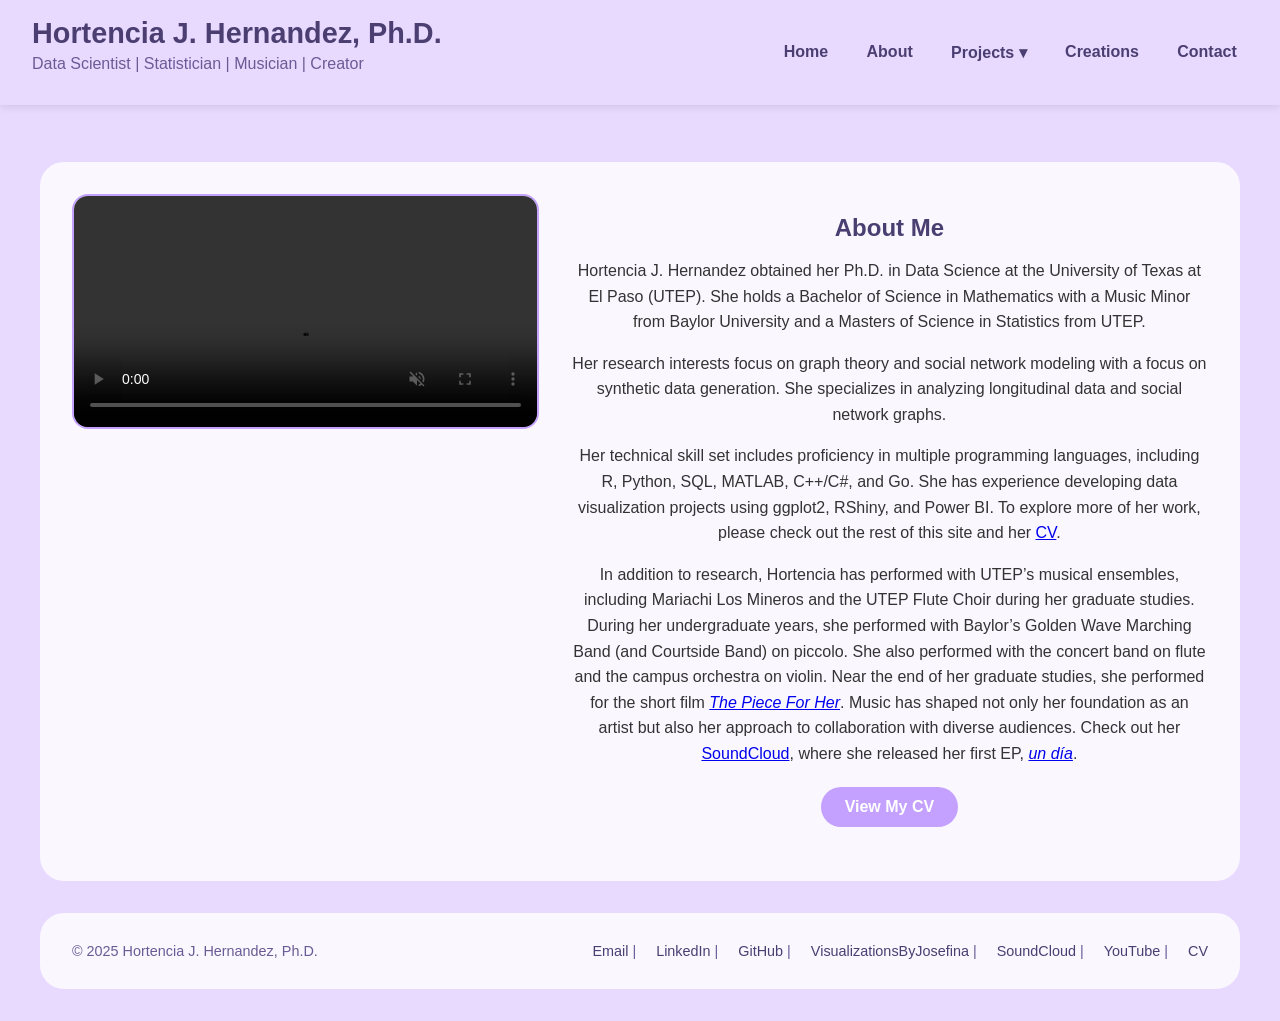
==== commit a49bf491: "- update" ====
--- a/about.html
+++ b/about.html
@@ -61,11 +61,11 @@
         </p>
 
         <p>
-          Her technical skill set includes proficiency in multiple programming languages, including R, Python, SQL, MATLAB, C++/C#, and Go. She has experience developing data visualization projects using ggplot2, RShiny, and Power BI. To explore more of her work, please check out her <a href="assets/docs/CV-HHernandez.pdf" target="_blank">CV </a> and the rest of this site.
+          Her technical skill set includes proficiency in multiple programming languages, including R, Python, SQL, MATLAB, C++/C#, and Go. She has experience developing data visualization projects using ggplot2, RShiny, and Power BI. To explore more of her work, please check out the rest of this site and her <a href="assets/docs/CV-HHernandez.pdf" target="_blank">CV</a>.
         </p>
 
         <p>
-          In addition to research, Hortencia has performed with UTEP’s musical ensembles, including Mariachi Los Mineros and the UTEP Flute Choir during her graduate studies. During her undergraduate years, she performed with Baylor’s Golden Wave Marching Band (and Courtside Band) on piccolo. She also performed with the concert band on flute and the campus orchestra on violin. Near the end of her graduate studies, she performed for the short film <a href="https://www.instagram.com/p/DL0iTAeysL1/?igsh=MTh1NmRrNWR1M2JmdQ==" target="_blank"><em>The Piece For Her</em></a>.
+          In addition to research, Hortencia has performed with UTEP’s musical ensembles, including Mariachi Los Mineros and the UTEP Flute Choir during her graduate studies. During her undergraduate years, she performed with Baylor’s Golden Wave Marching Band (and Courtside Band) on piccolo. She also performed with the concert band on flute and the campus orchestra on violin. Near the end of her graduate studies, she performed for the short film <a href="https://youtu.be/jVCEESvTZrA?si=VWpi8C4lBnnSu9r3" target="_blank"><em>The Piece For Her</em></a>.
           Music has shaped not only her foundation as an artist but also her approach to collaboration with diverse audiences. Check out her <a href="https://soundcloud.com/musicadejosefina" target="_blank">SoundCloud</a>, where she released her first EP, <a href="https://on.soundcloud.com/PuwFQcMLRXr0HJtmc0" target="_blank"><em>un día</em></a>.
         </p>
 <div class="cv-button-container">
